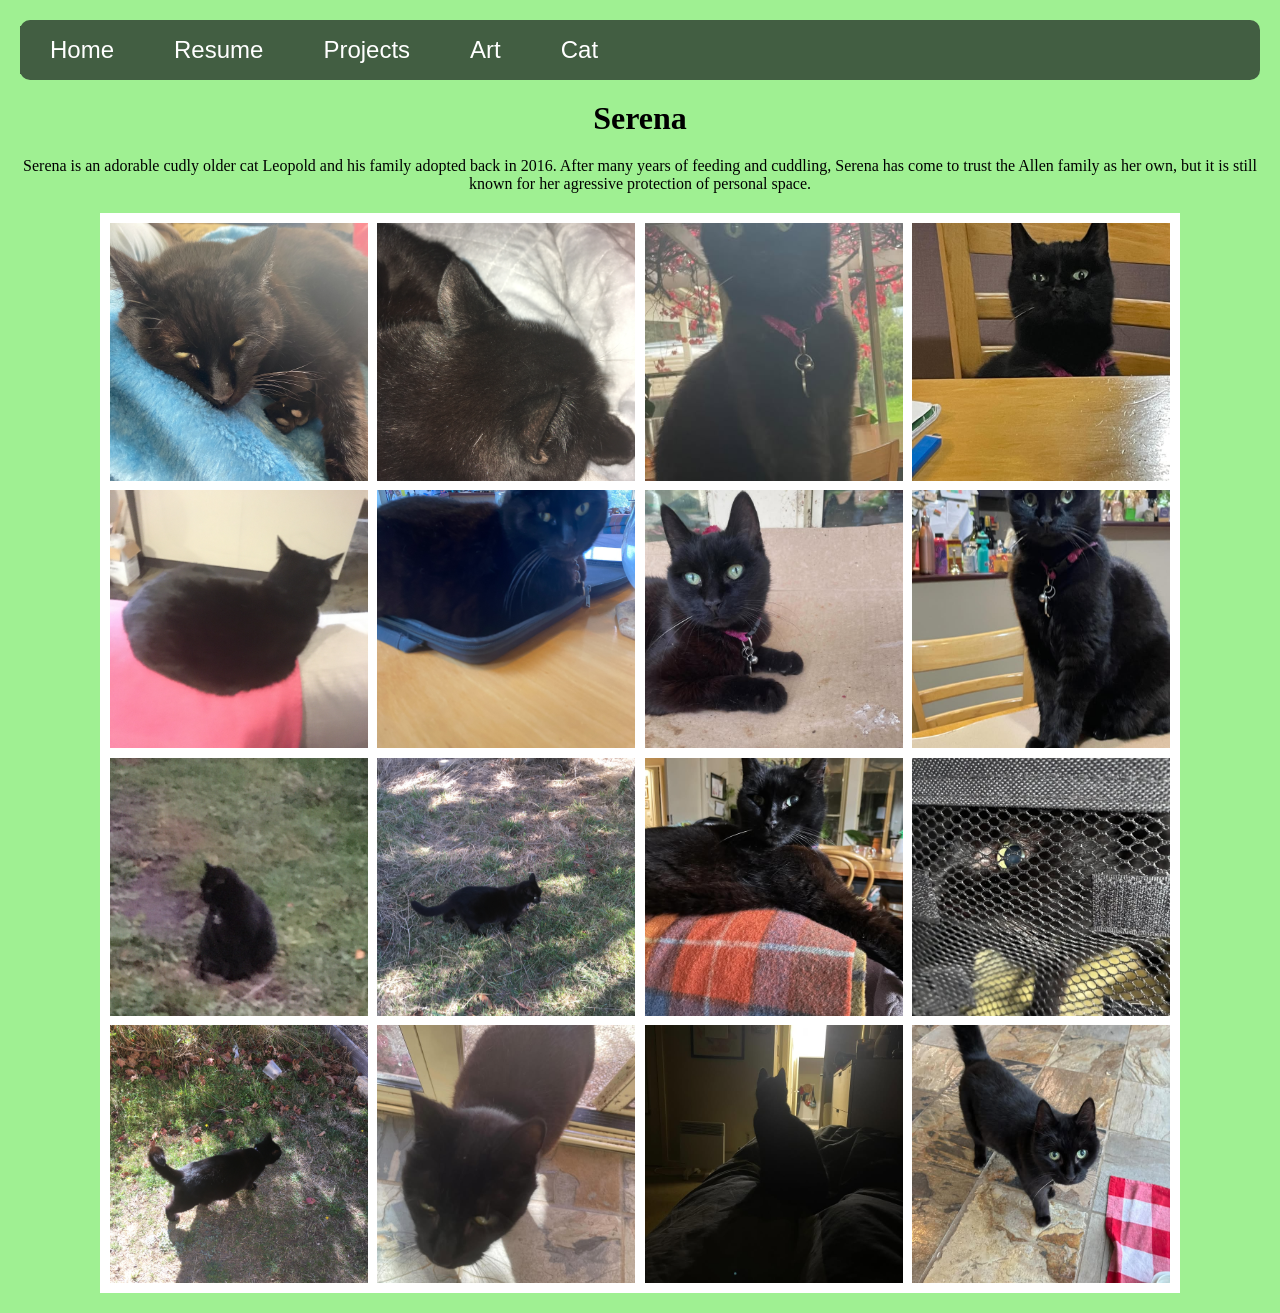
==== cat.html @ ec784763 "added cat page" ====
<!DOCTYPE html>
<html lang="en">
<head>
    <meta charset="UTF-8">
    <link rel="stylesheet" href="style.css">
    <title>Leopold Allen</title>

</head>
<body>
    <nav class="nav">
        <ul>
            <li>
                <a href="index.html">Home</a>
            </li>
            <li>
                <a href="resume.html">Resume</a>
            </li>
            <li>
                <a href="#">Projects</a>
                <ul>
                    <li><a href="imageprocessing.html">Image Processing</a></li>
                    <li><a href="#">1.2</a></li>
                </ul>
            </li>
            <li>
                <a href="#">Art</a>
                <ul>
                    <li><a href="#">2.1</a></li>
                    <li><a href="#">2.2</a></li>
                </ul>
            </li>

            <li>
                <a href="#">Cat</a>
            </li>
        </ul>
    </nav>
    <h1>Serena</h1>
    <p>Serena is an adorable cudly older cat Leopold and his family adopted back in 2016. After many years of feeding and cuddling, Serena has come to trust the Allen family as her own, but it is still known for her agressive protection of personal space.</p>
    <img src="Serena.png">
</body>
</html>
---- style.css ----
* {
    margin: 0px;
    padding: 0px;
}

body {
    background-color: #9ff092;
    display: flex;
    flex-direction: column;
    align-items: center;
    padding: 20px;
    gap: 20px;
}

h1 {
    text-align: center;
}

p {
    text-align: center;
}

/* navbar css */
nav {
    height: 60px;
    background-color: #425e42;
    border-radius: 10px;
    z-index: 2;
    display: flex;
    align-items: center;
    width: calc(100vw - 40px);
    margin: 0;
}

nav ul {
    display: flex;
    list-style: none;
    padding: 0;
    margin: 0;
}

nav ul li {
    position: relative;
    background: #425e42;
    transition: all 1000ms;
    padding: 10px;
    &:hover, &:focus-visible {
      background: rgb(124, 151, 124);
    }
}

nav ul li a {
    display: block;
    font-family: Arial;
    color: white;
    font-size: 24px;
    padding: 0px 20px;
    text-decoration: none;
}

nav ul li:hover ul {
    display: block;
}

nav ul li ul {
    display: none;
    position: absolute;
    background-color: #000000;
    border-radius: 0px 0px 4px 4px;
    top: 100%;
    left: 0%;
    z-index: 100;
}

nav ul li ul li {
    width: 250px;
    border-radius: 4px;
}

nav ul li ul li a {
  padding: 8px 20px;
}
/*homepage css*/
.image-row {
  display: flex;
    justify-content: center;
  gap: 16px;
  margin: 24px 0;
}

.image-row img {
    display: flex;
    justify-content: center;
  aspect-ratio: 4 / 5;
  object-fit: cover;
  border-radius: 6px;
}


/*project css*/
.cardholder {
  display: flex;
  flex-direction: column;
  align-items: center;
}

.cardheading {
  background-color: green;
}

.card {
  width: 50%;
  background-color: mintcream;
}
/* resume css*/
.resume {
    background: mintcream;
    width: 680px;
    max-width: calc(100vw - 40px);
    padding: 44px 48px 48px;
    box-shadow: 0 4px 24px rgba(0,0,0,0.13);
    margin: 0;
}

.resumeitem {
    border-bottom: 2px solid #ccc;
}

.resume-header {
    border-bottom: 3px solid #222;
    padding-bottom: 14px;
    margin-bottom: 22px;
}

.resume-header h1 {
    font-family: 'Montserrat', sans-serif;
    font-weight: 800;
    font-size: 2.2rem;
    letter-spacing: 0.01em;
    color: #111;
    line-height: 1;
    margin-bottom: 8px;
    text-align: left;
}

.contact-line {
    font-size: 0.82rem;
    color: #333;
    line-height: 1.7;
}

.section {
    margin-bottom: 20px;
}

.section-title {
    font-family: 'Montserrat', sans-serif;
    font-weight: 700;
    font-size: 0.72rem;
    letter-spacing: 0.12em;
    text-transform: uppercase;
    color: #111;
    margin-bottom: 8px;
    display: flex;
    align-items: center;
    gap: 8px;
}

.section-title::before {
    content: '';
    display: inline-block;
    width: 0;
    height: 0;
    border-top: 5px solid transparent;
    border-bottom: 5px solid transparent;
    border-left: 8px solid green;
    flex-shrink: 0;
}

.section-title.emp {
    font-size: 0.9rem;
    font-weight: 700;
    letter-spacing: 0.04em;
}

.section p,
.section li {
    font-size: 0.83rem;
    color: #222;
    line-height: 1.65;
    text-align: left;
}

.section ul {
    list-style: disc;
    padding-left: 20px;
}

.section ul li {
    margin-bottom: 1px;
}

.edu-row {
    font-size: 0.83rem;
    color: #222;
    line-height: 1.75;
}

.references {
    font-size: 0.82rem;
    color: #222;
    margin-top: 4px;
}

.references a {
    color: #2a7a2a;
    text-decoration: underline;
}
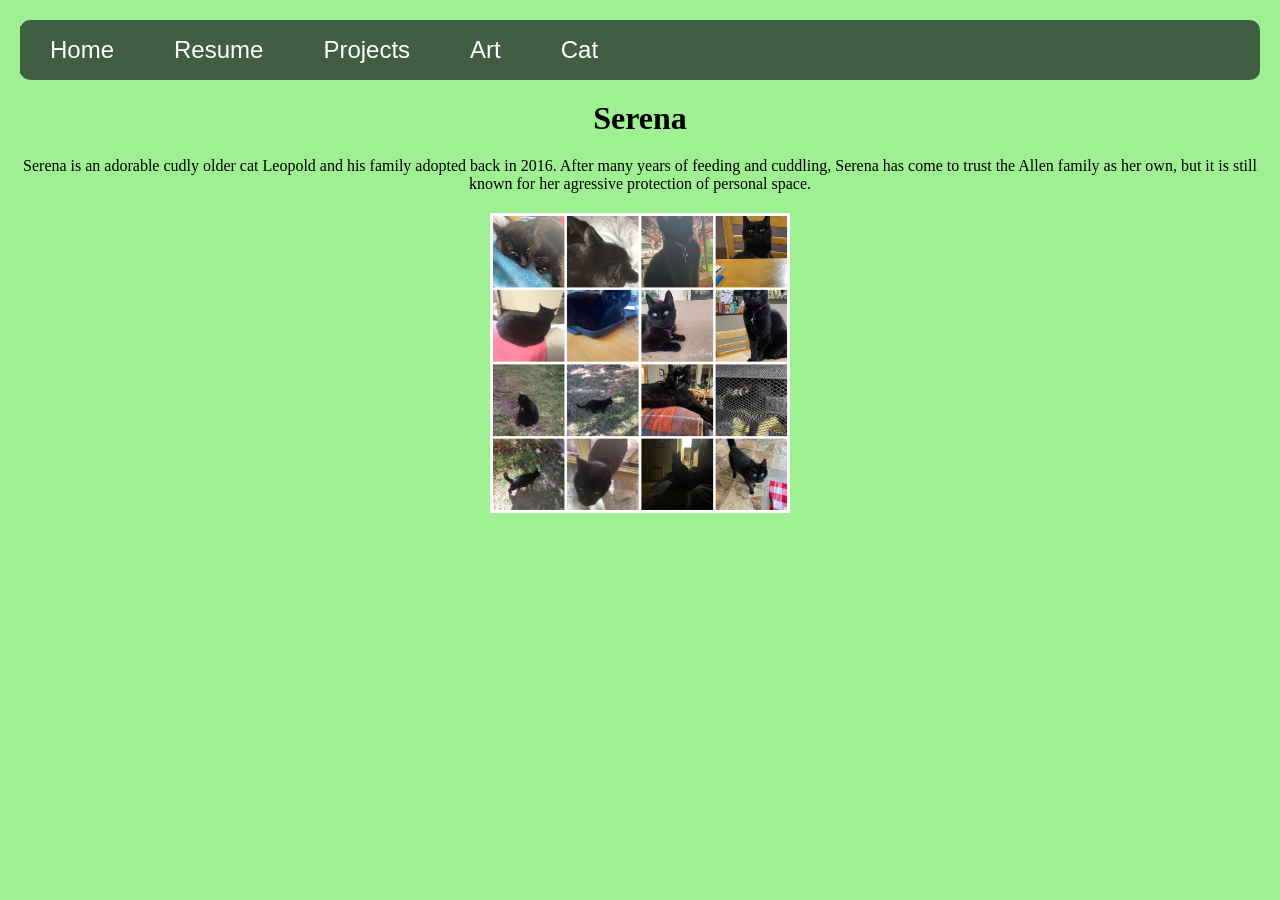
==== commit e7181f71: "added fractals page/updated resume" ====
--- a/cat.html
+++ b/cat.html
@@ -18,8 +18,9 @@
             <li>
                 <a href="#">Projects</a>
                 <ul>
-                    <li><a href="imageprocessing.html">Image Processing</a></li>
-                    <li><a href="#">1.2</a></li>
+                    <li><a href="P_imageprocessing.html">Image Processing</a></li>
+                    <li><a href="P_parser.html">Calculator Parsing</a></li>
+                    <li><a href="P_fractals.html">Fractals</a></li>
                 </ul>
             </li>
             <li>
--- a/style.css
+++ b/style.css
@@ -2,7 +2,7 @@
     margin: 0px;
     padding: 0px;
 }
-
+ 
 body {
     background-color: #9ff092;
     display: flex;
@@ -11,15 +11,15 @@
     padding: 20px;
     gap: 20px;
 }
-
+ 
 h1 {
     text-align: center;
 }
-
+ 
 p {
     text-align: center;
 }
-
+ 
 /* navbar css */
 nav {
     height: 60px;
@@ -31,14 +31,14 @@
     width: calc(100vw - 40px);
     margin: 0;
 }
-
+ 
 nav ul {
     display: flex;
     list-style: none;
     padding: 0;
     margin: 0;
 }
-
+ 
 nav ul li {
     position: relative;
     background: #425e42;
@@ -48,7 +48,7 @@
       background: rgb(124, 151, 124);
     }
 }
-
+ 
 nav ul li a {
     display: block;
     font-family: Arial;
@@ -57,11 +57,11 @@
     padding: 0px 20px;
     text-decoration: none;
 }
-
+ 
 nav ul li:hover ul {
     display: block;
 }
-
+ 
 nav ul li ul {
     display: none;
     position: absolute;
@@ -71,48 +71,46 @@
     left: 0%;
     z-index: 100;
 }
-
+ 
 nav ul li ul li {
     width: 250px;
     border-radius: 4px;
 }
-
+ 
 nav ul li ul li a {
   padding: 8px 20px;
 }
-/*homepage css*/
+ 
+/* homepage css */
 .image-row {
-  display: flex;
-    justify-content: center;
-  gap: 16px;
-  margin: 24px 0;
-}
-
+    display: flex;
+    justify-content: center;
+    gap: 16px;
+    margin: 24px 0;
+}
+ 
 .image-row img {
     display: flex;
     justify-content: center;
-  aspect-ratio: 4 / 5;
-  object-fit: cover;
-  border-radius: 6px;
-}
-
-
-/*project css*/
+}
+ 
+/* project css */
 .cardholder {
-  display: flex;
-  flex-direction: column;
-  align-items: center;
-}
-
+    display: flex;
+    flex-direction: column;
+    align-items: center;
+}
+ 
 .cardheading {
-  background-color: green;
-}
-
+    background-color: green;
+}
+ 
 .card {
-  width: 50%;
-  background-color: mintcream;
-}
-/* resume css*/
+    width: 50%;
+    background-color: mintcream;
+}
+ 
+/* resume css */
 .resume {
     background: mintcream;
     width: 680px;
@@ -121,17 +119,17 @@
     box-shadow: 0 4px 24px rgba(0,0,0,0.13);
     margin: 0;
 }
-
+ 
 .resumeitem {
     border-bottom: 2px solid #ccc;
 }
-
+ 
 .resume-header {
     border-bottom: 3px solid #222;
     padding-bottom: 14px;
     margin-bottom: 22px;
 }
-
+ 
 .resume-header h1 {
     font-family: 'Montserrat', sans-serif;
     font-weight: 800;
@@ -142,17 +140,17 @@
     margin-bottom: 8px;
     text-align: left;
 }
-
+ 
 .contact-line {
     font-size: 0.82rem;
     color: #333;
     line-height: 1.7;
 }
-
+ 
 .section {
     margin-bottom: 20px;
 }
-
+ 
 .section-title {
     font-family: 'Montserrat', sans-serif;
     font-weight: 700;
@@ -165,7 +163,7 @@
     align-items: center;
     gap: 8px;
 }
-
+ 
 .section-title::before {
     content: '';
     display: inline-block;
@@ -176,13 +174,13 @@
     border-left: 8px solid green;
     flex-shrink: 0;
 }
-
+ 
 .section-title.emp {
     font-size: 0.9rem;
     font-weight: 700;
     letter-spacing: 0.04em;
 }
-
+ 
 .section p,
 .section li {
     font-size: 0.83rem;
@@ -190,29 +188,109 @@
     line-height: 1.65;
     text-align: left;
 }
-
+ 
 .section ul {
     list-style: disc;
     padding-left: 20px;
 }
-
+ 
 .section ul li {
     margin-bottom: 1px;
 }
-
+ 
 .edu-row {
     font-size: 0.83rem;
     color: #222;
     line-height: 1.75;
 }
-
+ 
 .references {
     font-size: 0.82rem;
     color: #222;
     margin-top: 4px;
 }
-
+ 
 .references a {
     color: #2a7a2a;
     text-decoration: underline;
+}
+ 
+/* carousel css */
+.carousel-wrap {
+    width: 25%;
+    margin: 0 auto;
+}
+ 
+.carousel-track-outer {
+    position: relative;
+    overflow: hidden;
+    border-radius: 10px;
+    box-shadow: 0 4px 20px rgba(0,0,0,0.12);
+}
+ 
+.carousel-track {
+    display: flex;
+    transition: transform 0.4s cubic-bezier(0.4, 0, 0.2, 1);
+}
+ 
+.slide {
+    min-width: 100%;
+    display: flex;
+    justify-content: center;
+}
+img {
+    height: auto;
+    width: auto;
+    max-width: 300px;
+    max-height: 300px;
+    display: block;
+}
+ 
+.btn-prev, .btn-next {
+    position: absolute;
+    top: 50%;
+    transform: translateY(-50%);
+    background: rgba(255,255,255,0.85);
+    border: none;
+    border-radius: 50%;
+    width: 36px;
+    height: 36px;
+    display: flex;
+    align-items: center;
+    justify-content: center;
+    cursor: pointer;
+    font-size: 18px;
+    color: #222;
+    transition: background 0.15s;
+    z-index: 10;
+}
+ 
+.btn-prev:hover, .btn-next:hover { background: #fff; }
+.btn-prev { left: 10px; }
+.btn-next { right: 10px; }
+ 
+.btn-prev::before { content: '‹'; }
+.btn-next::before { content: '›'; }
+ 
+.dots {
+    display: flex;
+    gap: 6px;
+    justify-content: center;
+    margin-top: 12px;
+}
+ 
+.dot {
+    width: 7px;
+    height: 7px;
+    border-radius: 50%;
+    background: #bbb;
+    border: none;
+    cursor: pointer;
+    padding: 0;
+    transition: background 0.2s, transform 0.2s;
+}
+ 
+.dot.active {
+    background: #333;
+    transform: scale(1.3);
 }
